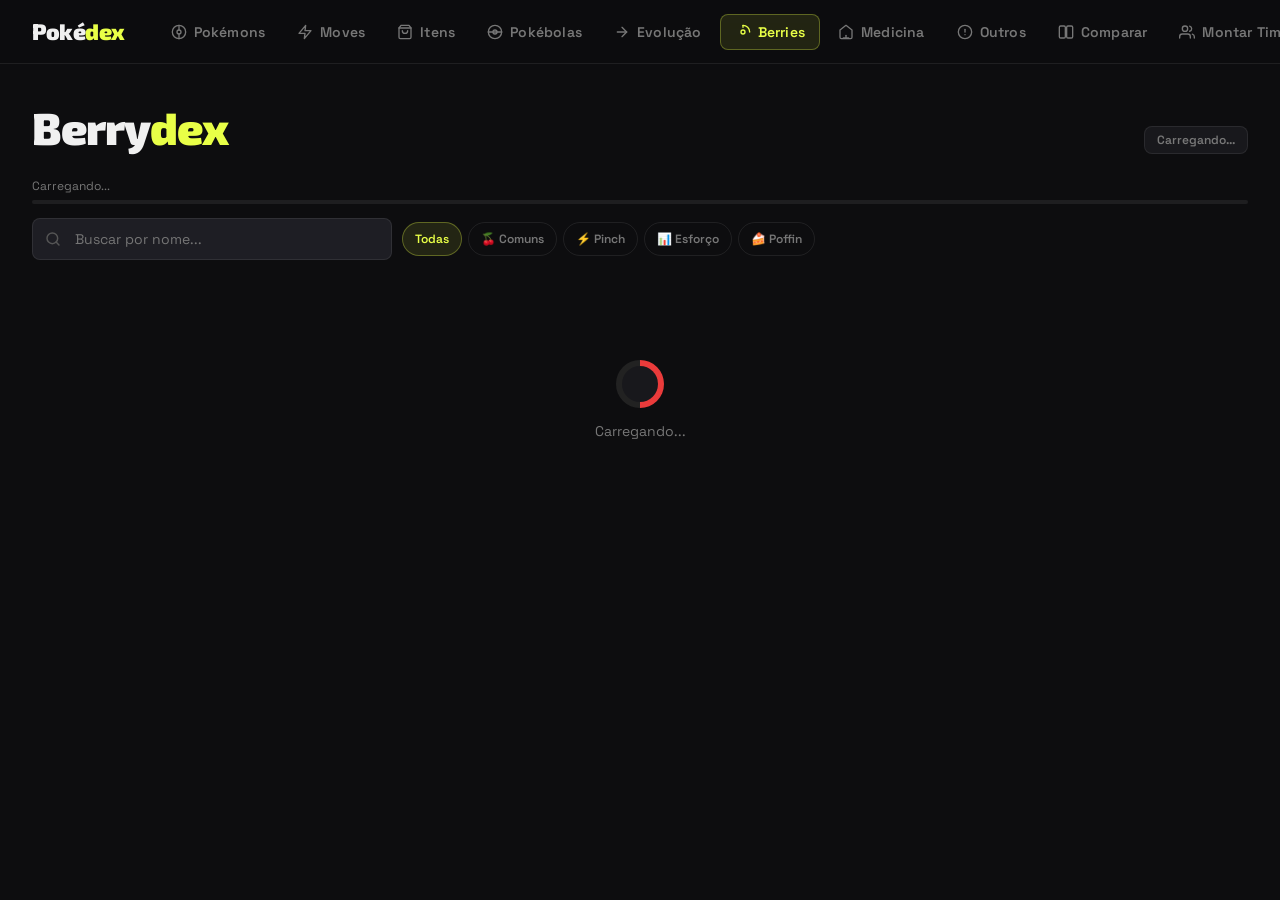
==== berries.html @ e633b5cc "update itens" ====
<!DOCTYPE html>
<html lang="pt-br">
<head>
  <meta charset="UTF-8">
  <meta name="viewport" content="width=device-width, initial-scale=1.0">
  <link href="css/header.css" rel="stylesheet">
  <link href="css/shared.css" rel="stylesheet">
  <link href="https://fonts.googleapis.com/css2?family=Space+Grotesk:wght@300;400;500;600;700&family=Exo+2:wght@400;700;900&display=swap" rel="stylesheet">
  <title>berries — Pokédex</title>
<style>

*{box-sizing:border-box;margin:0;padding:0}
body{background:var(--bg);font-family:'Space Grotesk',sans-serif;color:var(--text-primary);min-height:100vh}
.page-wrap{max-width:1400px;margin:0 auto;padding:36px 32px 80px}
.page-header{display:flex;align-items:flex-end;justify-content:space-between;flex-wrap:wrap;gap:16px;margin-bottom:24px}
.page-title{font-family:'Exo 2',sans-serif;font-size:clamp(1.8rem,4vw,2.8rem);font-weight:900;letter-spacing:-1px}
.page-title span{color:var(--accent)}
.stats-bar{display:flex;gap:10px;flex-wrap:wrap}
.stat-pill{padding:5px 12px;background:var(--bg-card);border:1px solid var(--border);border-radius:8px;font-size:12px;font-weight:600;color:var(--text-muted)}
.stat-pill strong{color:var(--text-primary);margin-left:4px}
#load-progress-wrap{display:none;flex-direction:column;gap:6px;margin-bottom:14px}
#load-progress-label{font-size:12px;color:var(--text-muted)}
.progress-track{height:4px;background:rgba(255,255,255,.07);border-radius:99px;overflow:hidden}
#load-progress-fill{height:100%;background:var(--accent);border-radius:99px;width:0%;transition:width .3s}
.controls{display:flex;flex-wrap:wrap;gap:10px;margin-bottom:20px;align-items:center}
.search-wrap{position:relative;flex:1;min-width:180px;max-width:360px}
.search-wrap svg{position:absolute;left:13px;top:50%;transform:translateY(-50%);width:16px;height:16px;stroke:#555;fill:none;pointer-events:none}
.search-input{width:100%;height:42px;padding:0 14px 0 42px;background:var(--bg-inner);border:1px solid var(--border);border-radius:8px;color:var(--text-primary);font-family:'Space Grotesk',sans-serif;font-size:14px;outline:none;transition:border-color .2s}
.search-input:focus{border-color:var(--accent-border)}
.filter-row{display:flex;flex-wrap:wrap;gap:6px}
.filter-btn{height:34px;padding:0 12px;border-radius:20px;background:transparent;border:1px solid var(--border);color:var(--text-muted);font-family:'Space Grotesk',sans-serif;font-size:12px;font-weight:600;cursor:pointer;transition:background .15s,color .15s,border-color .15s;white-space:nowrap}
.filter-btn:hover{background:rgba(255,255,255,.05);color:var(--text-primary)}
.filter-btn.active{background:var(--accent-faint);color:var(--accent);border-color:var(--accent-border)}
.items-grid{display:grid;grid-template-columns:repeat(auto-fill,minmax(175px,1fr));gap:12px}
.item-card{background:var(--bg-card);border:1px solid var(--border);border-radius:var(--radius);padding:18px 14px 14px;display:flex;flex-direction:column;align-items:center;gap:8px;cursor:pointer;transition:transform .15s,background .15s,border-color .15s;position:relative;overflow:hidden}
.item-card::before{content:'';position:absolute;top:-20px;right:-20px;width:60px;height:60px;border-radius:50%;background:var(--accent);opacity:.04;pointer-events:none}
.item-card:hover{transform:translateY(-3px);background:var(--bg-inner);border-color:var(--border-mid)}
.item-img-wrap{width:64px;height:64px;display:flex;align-items:center;justify-content:center;background:rgba(255,255,255,.04);border-radius:12px;border:1px solid var(--border)}
.item-img{width:48px;height:48px;image-rendering:pixelated;filter:drop-shadow(0 2px 8px rgba(0,0,0,.4))}
.item-name{font-size:13px;font-weight:600;text-transform:capitalize;color:var(--text-primary);text-align:center;line-height:1.3}
.item-cat-badge{font-size:10px;font-weight:700;text-transform:uppercase;letter-spacing:.5px;padding:2px 8px;border-radius:20px;background:rgba(255,255,255,.05);border:1px solid var(--border);color:var(--text-muted)}
.item-cost{font-size:11px;color:var(--text-dim)}
.item-effect-preview{font-size:11px;color:var(--text-dim);text-align:center;line-height:1.4;display:-webkit-box;-webkit-line-clamp:2;-webkit-box-orient:vertical;overflow:hidden}
.item-detail-btn{margin-top:auto;width:100%;height:30px;border-radius:6px;background:transparent;border:1px solid var(--border);color:var(--text-muted);font-family:'Space Grotesk',sans-serif;font-size:11px;font-weight:600;cursor:pointer;transition:background .15s,border-color .15s,color .15s}
.item-detail-btn:hover{background:var(--accent-faint);border-color:var(--accent-border);color:var(--accent)}
.page-loading{display:flex;flex-direction:column;align-items:center;justify-content:center;gap:14px;padding:80px;color:var(--text-muted);font-size:14px;grid-column:1/-1}
.no-results{grid-column:1/-1;text-align:center;padding:60px;color:var(--text-dim);font-size:14px}
.modal-backdrop-item{position:fixed;inset:0;background:rgba(0,0,0,.77);backdrop-filter:blur(4px);z-index:200;display:flex;align-items:center;justify-content:center;padding:20px}
.modal-box{background:var(--bg-card);border:1px solid rgba(255,255,255,.13);border-radius:20px;max-width:520px;width:100%;padding:26px;position:relative;max-height:85vh;overflow-y:auto}
.modal-close{position:absolute;top:13px;right:13px;width:30px;height:30px;border-radius:50%;background:var(--bg-inner);border:1px solid var(--border);color:#777;cursor:pointer;font-size:14px;display:flex;align-items:center;justify-content:center;transition:color .15s}
.modal-close:hover{color:var(--text-primary)}
.modal-hero{display:flex;align-items:center;gap:16px;margin-bottom:18px}
.modal-img-wrap{width:80px;height:80px;background:rgba(255,255,255,.05);border-radius:14px;border:1px solid var(--border);display:flex;align-items:center;justify-content:center;flex-shrink:0}
.modal-img{width:64px;height:64px;image-rendering:pixelated;filter:drop-shadow(0 3px 10px rgba(0,0,0,.4))}
.modal-title{font-family:'Exo 2',sans-serif;font-size:1.3rem;font-weight:900;text-transform:capitalize;margin-bottom:6px}
.modal-badges{display:flex;gap:6px;flex-wrap:wrap}
.modal-badge{font-size:10px;font-weight:700;text-transform:uppercase;padding:2px 9px;border-radius:20px;background:rgba(255,255,255,.06);border:1px solid var(--border);color:var(--text-muted)}
.modal-stats-grid{display:grid;grid-template-columns:repeat(3,1fr);gap:8px;margin:14px 0}
.msb{background:var(--bg-inner);border:1px solid var(--border);border-radius:8px;padding:10px;text-align:center}
.msb-l{font-size:10px;color:var(--text-muted);text-transform:uppercase;letter-spacing:1px;margin-bottom:4px}
.msb-v{font-size:15px;font-weight:800;color:var(--text-primary)}
.modal-desc{font-size:13px;color:var(--text-muted);line-height:1.7;padding:13px;background:var(--bg-inner);border-radius:8px;border:1px solid var(--border);margin-bottom:8px}
.modal-sec{font-size:11px;font-weight:700;letter-spacing:2px;text-transform:uppercase;color:var(--text-dim);margin:12px 0 8px}
.held-grid{display:flex;flex-wrap:wrap;gap:7px;max-height:150px;overflow-y:auto}
.held-chip{display:inline-flex;align-items:center;gap:5px;padding:3px 9px;background:var(--bg-inner);border:1px solid var(--border);border-radius:6px;font-size:11px;font-weight:500;color:var(--text-muted);text-decoration:none;transition:border-color .15s,color .15s}
.held-chip:hover{border-color:var(--accent-border);color:var(--accent)}
.held-chip img{width:26px;height:26px;image-rendering:pixelated}
.attr-tags{display:flex;flex-wrap:wrap;gap:5px;margin-top:3px}
.attr-tag{font-size:10px;padding:2px 7px;border-radius:20px;background:rgba(157,183,245,.1);color:#9db7f5;border:1px solid rgba(157,183,245,.2)}
@media(max-width:600px){.page-wrap{padding:20px 14px 60px}.items-grid{grid-template-columns:repeat(auto-fill,minmax(148px,1fr))}.modal-stats-grid{grid-template-columns:1fr 1fr}}

</style>
</head>
<body>

<header class="site-header">
  <a href="index.html" class="header-logo">Poké<span>dex</span></a>
  <button class="header-menu-btn" onclick="this.nextElementSibling.classList.toggle('open')" aria-label="Menu">
    <svg width="22" height="22" viewBox="0 0 24 24" fill="none" stroke="currentColor" stroke-width="2.2" stroke-linecap="round"><line x1="3" y1="6" x2="21" y2="6"/><line x1="3" y1="12" x2="21" y2="12"/><line x1="3" y1="18" x2="21" y2="18"/></svg>
  </button>
    <nav class="header-nav">
    <a href="index.html" class="nav-link"><svg viewBox="0 0 24 24"><circle cx="12" cy="12" r="10"/><circle cx="12" cy="12" r="3"/><line x1="12" y1="2" x2="12" y2="9"/><line x1="12" y1="15" x2="12" y2="22"/></svg>Pokémons</a>
    <a href="moves.html" class="nav-link"><svg viewBox="0 0 24 24"><path d="M13 2L3 14h9l-1 8 10-12h-9l1-8z"/></svg>Moves</a>
    <a href="items.html" class="nav-link"><svg viewBox="0 0 24 24"><path d="M6 2L3 6v14a2 2 0 0 0 2 2h14a2 2 0 0 0 2-2V6l-3-4z"/><line x1="3" y1="6" x2="21" y2="6"/><path d="M16 10a4 4 0 0 1-8 0"/></svg>Itens</a>
    <a href="pokeballs.html" class="nav-link"><svg viewBox="0 0 24 24"><circle cx="12" cy="12" r="10"/><path d="M2 12h20"/><circle cx="12" cy="12" r="3"/></svg>Pokébolas</a>
    <a href="evolution.html" class="nav-link"><svg viewBox="0 0 24 24"><path d="M5 12h14"/><path d="m12 5 7 7-7 7"/></svg>Evolução</a>
    <a href="berries.html" class="nav-link active"><svg viewBox="0 0 24 24"><path d="M12 2a10 10 0 0 1 10 10"/><circle cx="12" cy="12" r="3"/><path d="M12 2v3"/></svg>Berries</a>
    <a href="medicine.html" class="nav-link"><svg viewBox="0 0 24 24"><path d="M8 21h8"/><path d="M12 21v-4"/><path d="M3 9l9-7 9 7v11a2 2 0 0 1-2 2H5a2 2 0 0 1-2-2z"/></svg>Medicina</a>
    <a href="others.html" class="nav-link"><svg viewBox="0 0 24 24"><circle cx="12" cy="12" r="10"/><line x1="12" y1="8" x2="12" y2="12"/><line x1="12" y1="16" x2="12.01" y2="16"/></svg>Outros</a>
    <a href="compare.html" class="nav-link"><svg viewBox="0 0 24 24"><rect x="2" y="3" width="9" height="18" rx="2"/><rect x="13" y="3" width="9" height="18" rx="2"/></svg>Comparar</a>
    <a href="team.html" class="nav-link"><svg viewBox="0 0 24 24"><path d="M17 21v-2a4 4 0 0 0-4-4H5a4 4 0 0 0-4 4v2"/><circle cx="9" cy="7" r="4"/><path d="M23 21v-2a4 4 0 0 0-3-3.87"/><path d="M16 3.13a4 4 0 0 1 0 7.75"/></svg>Montar Time</a>
  </nav>
</header>

<div class="page-wrap">
  <div class="page-header">
    <h1 class="page-title">Berry<span>dex</span></h1>
    <div class="stats-bar" id="stats-bar"><div class="stat-pill">Carregando...</div></div>
  </div>

  <div id="load-progress-wrap">
    <div id="load-progress-label">Carregando...</div>
    <div class="progress-track"><div id="load-progress-fill"></div></div>
  </div>

  <div class="controls">
    <div class="search-wrap">
      <svg viewBox="0 0 24 24" stroke-width="2.2" stroke-linecap="round" stroke-linejoin="round"><circle cx="11" cy="11" r="8"/><line x1="21" y1="21" x2="16.65" y2="16.65"/></svg>
      <input type="text" class="search-input" id="item-search" placeholder="Buscar por nome..." oninput="applyFilters()" autocomplete="off"/>
    </div>
    <div class="filter-row" id="main-filters">
      <button class="filter-btn active" onclick="setFilter('all',this,'main')">Todas</button>
      <button class="filter-btn" onclick="setFilter('berries',this,'sub')">🍒 Comuns</button>
      <button class="filter-btn" onclick="setFilter('in-a-pinch',this,'sub')">⚡ Pinch</button>
      <button class="filter-btn" onclick="setFilter('effort-drop',this,'sub')">📊 Esforço</button>
      <button class="filter-btn" onclick="setFilter('baking-only',this,'sub')">🍰 Poffin</button>
      
    </div>
  </div>

  <div class="items-grid" id="items-grid">
    <div class="page-loading"><div class="pokeball-loader"></div><p>Carregando...</p></div>
  </div>
</div>

<div id="item-modal" style="display:none"></div>

<script src="js/shared.js"></script>
<script src="js/itemCategories.js"></script>
<script>

const CHUNK = 25
let allItems = [], itemUrls = [], loadedCount = 0, isLoading = false, itemCache = {}
let activeFilter = 'all', activeSub = 'all'

async function loadItems() {
  setProgress(true,0)
  const list = await apiFetch('https://pokeapi.co/api/v2/item?limit=2100')
  itemUrls = list.results
  await fetchNextChunk()
}

async function fetchNextChunk() {
  if (isLoading || loadedCount >= itemUrls.length) { setProgress(false,100); return }
  isLoading = true
  const slice = itemUrls.slice(loadedCount, loadedCount + CHUNK)
  const res = await Promise.allSettled(slice.map(i => apiFetch(i.url)))
  res.forEach(r => { if (r.status==='fulfilled' && r.value?.id) allItems.push(r.value) })
  loadedCount += slice.length
  const pct = Math.round(loadedCount/itemUrls.length*100)
  setProgress(true, pct, loadedCount, itemUrls.length)
  applyFilters()
  updateStatsBar()
  isLoading = false
  if (loadedCount < itemUrls.length) setTimeout(fetchNextChunk, 40)
  else setProgress(false,100)
}

function setProgress(v,pct,loaded,total) {
  const w=document.getElementById('load-progress-wrap'), f=document.getElementById('load-progress-fill'), l=document.getElementById('load-progress-label')
  w.style.display=v?'flex':'none'; f.style.width=pct+'%'
  if(loaded!==undefined) l.textContent=`Carregando... ${loaded}/${total} (${pct}%)`
}

function setFilter(val,btn,group) {
  if(group==='main'){activeFilter=val;document.querySelectorAll('#main-filters .filter-btn').forEach(b=>b.classList.remove('active'))}
  else{activeSub=val;document.querySelectorAll('#sub-filters .filter-btn').forEach(b=>b.classList.remove('active'))}
  btn.classList.add('active'); applyFilters()
}

async function openModal(id) {
  const modal = document.getElementById('item-modal')
  modal.style.cssText='display:flex;position:fixed;inset:0;background:rgba(0,0,0,.77);backdrop-filter:blur(4px);z-index:200;align-items:center;justify-content:center;padding:20px'
  modal.innerHTML=`<div class="modal-box"><div style="display:flex;align-items:center;justify-content:center;padding:48px"><div class="pokeball-loader"></div></div><button class="modal-close" onclick="closeModal()">✕</button></div>`
  let item = itemCache[id] || allItems.find(i=>i.id===id)
  if(!item){try{item=await apiFetch('https://pokeapi.co/api/v2/item/'+id)}catch(e){return}}
  itemCache[id]=item
  const sprite=item.sprites?.default
  const catName=item.category?.name||''
  const desc=item.flavor_text_entries?.find(e=>e.language.name==='en')?.flavor_text?.replace(/\n|\f/g,' ')||''
  const effect=item.effect_entries?.find(e=>e.language.name==='en')?.effect?.replace(/\$effect_chance/g,item.effect_chance||'')||''
  const attrs=(item.attributes||[]).map(a=>a.name)
  const heldBy=(item.held_by_pokemon||[]).slice(0,24)
  const imgH=sprite?`<img class="modal-img" src="${sprite}" alt="${item.name}" onerror="this.style.display='none'">`:`<div style="font-size:36px;opacity:.3">📦</div>`
  const attrH=attrs.length?`<div class="attr-tags">${attrs.map(a=>`<span class="attr-tag">${cap(slug(a))}</span>`).join('')}</div>`:''
  const heldH=heldBy.length?heldBy.map(h=>{const pid=h.pokemon.url.split('/').filter(Boolean).pop();return`<a class="held-chip" href="pokemon.html?id=${pid}"><img src="https://raw.githubusercontent.com/PokeAPI/sprites/master/sprites/pokemon/${pid}.png" alt="${h.pokemon.name}">${cap(h.pokemon.name)}</a>`}).join(''):''
  modal.querySelector('.modal-box').innerHTML=`
    <button class="modal-close" onclick="closeModal()">✕</button>
    <div class="modal-hero">
      <div class="modal-img-wrap">${imgH}</div>
      <div><div class="modal-title">${slug(item.name)}</div>
        <div class="modal-badges"><span class="modal-badge">${cap(slug(catName))}</span>${item.cost?`<span class="modal-badge">₽${item.cost.toLocaleString()}</span>`:''}</div>
        ${attrH}
      </div>
    </div>
    <div class="modal-stats-grid">
      <div class="msb"><div class="msb-l">Custo</div><div class="msb-v">${item.cost?'₽'+item.cost.toLocaleString():'—'}</div></div>
      <div class="msb"><div class="msb-l">Fling Pwr</div><div class="msb-v">${item.fling_power??'—'}</div></div>
      <div class="msb"><div class="msb-l">Fling Eff</div><div class="msb-v" style="font-size:11px">${item.fling_effect?.name?cap(slug(item.fling_effect.name)):'—'}</div></div>
    </div>
    ${desc?`<div class="modal-desc">${desc}</div>`:''}
    ${effect&&effect!==desc?`<div class="modal-desc" style="border-color:rgba(232,255,71,.2)">${effect}</div>`:''}
    ${heldH?`<div class="modal-sec">Carregado por</div><div class="held-grid">${heldH}</div>`:''}
  `
}
function closeModal(){document.getElementById('item-modal').style.display='none'}
document.addEventListener('keydown',e=>{if(e.key==='Escape')closeModal()})

function makeCard(item) {
  const sprite=item.sprites?.default
  const catName=item.category?.name||''
  const shortEff=item.effect_entries?.find(e=>e.language.name==='en')?.short_effect||''
  const imgH=sprite?`<img class="item-img" src="${sprite}" alt="${item.name}" onerror="this.style.display='none';this.nextElementSibling.style.display='flex'"><div class="item-img-placeholder" style="display:none;font-size:20px;opacity:.3">📦</div>`:`<div style="font-size:20px;opacity:.3">📦</div>`
  return `<div class="item-card" onclick="openModal(${item.id})">
    <div class="item-img-wrap">${imgH}</div>
    <div class="item-name">${slug(item.name)}</div>
    <div class="item-cat-badge">${cap(slug(catName))}</div>
    ${shortEff?`<div class="item-effect-preview">${shortEff}</div>`:''}
    ${item.cost?`<div class="item-cost">₽${item.cost.toLocaleString()}</div>`:''}
    <button class="item-detail-btn" onclick="event.stopPropagation();openModal(${item.id})">Ver detalhes →</button>
  </div>`
}


const PAGE_GROUP = 'berries'

/* Category sets for this page */
const BATTLE_CATS = new Set(['stat-boosts', 'flutes', 'scarves', 'effort-drop', 'effort-training', 'battle-items', 'held-items', 'revival', 'training', 'healing', 'species-specific', 'pp-recovery', 'plates', 'choice', 'type-enhancement', 'other-held-items', 'type-protection', 'in-a-pinch', 'vitamins'])
const MED_CATS    = new Set(['picky-healing', 'status-cures', 'medicine', 'miracle-shooter'])
const EVO_CATS    = new Set(['evolution'])
const BERRY_CATS  = new Set(['effort-drop', 'baking-only', 'berry-pockets', 'berries', 'in-a-pinch'])
const SKIP_CATS   = new Set(['standard-balls', 'apricorn-balls', 'mega-stones', 'special-balls', 'pokeballs', 'z-crystals'])

function matchesPage(catName) {
  if (SKIP_CATS.has(catName)) return false
  if (PAGE_GROUP === 'battle')    return BATTLE_CATS.has(catName)
  if (PAGE_GROUP === 'medicine')  return MED_CATS.has(catName)
  if (PAGE_GROUP === 'evolution') return EVO_CATS.has(catName)
  if (PAGE_GROUP === 'berries')   return BERRY_CATS.has(catName)
  if (PAGE_GROUP === 'others')    return !BATTLE_CATS.has(catName) && !MED_CATS.has(catName) && !EVO_CATS.has(catName) && !BERRY_CATS.has(catName) && !SKIP_CATS.has(catName)
  return false
}

function applyFilters() {
  const q = document.getElementById('item-search').value.toLowerCase().trim()
  let filtered = allItems.filter(i => matchesPage(i.category?.name))
  if (activeFilter !== 'all') filtered = filtered.filter(i => i.category?.name === activeFilter)
  if (q) filtered = filtered.filter(i => i.name.includes(q) || i.name.replace(/-/g,' ').includes(q))
  renderItems(filtered)
  updateStatsBar(filtered)
}

function updateStatsBar(items) {
  const set = items || allItems.filter(i => matchesPage(i.category?.name))
  document.getElementById('stats-bar').innerHTML =
    `<div class="stat-pill">Total <strong>${set.length}</strong></div>` +
    `<div class="stat-pill">Carregados <strong>${allItems.length}</strong></div>`
}

function renderItems(items) {
  const grid = document.getElementById('items-grid')
  if (!items.length && loadedCount === 0) { grid.innerHTML=`<div class="page-loading"><div class="pokeball-loader"></div><p>Carregando...</p></div>`; return }
  if (!items.length) { grid.innerHTML=`<div class="no-results">Nenhum item encontrado.</div>`; return }
  grid.innerHTML = items.map(makeCard).join('')
}

loadItems()
</script>
</body>
</html>
---- css/header.css ----
/* ═══════════════════════════════════════════
   SHARED HEADER — all pages
═══════════════════════════════════════════ */
:root {
  --header-h: 64px;
  --bg: #0d0d0f;
  --bg-card: #18181c;
  --bg-inner: #1e1e24;
  --accent: #e8ff47;
  --accent-faint: rgba(232,255,71,0.10);
  --accent-border: rgba(232,255,71,0.30);
  --text-primary: #f0f0f0;
  --text-muted: #777;
  --text-dim: #444;
  --border: rgba(255,255,255,0.08);
  --border-mid: rgba(255,255,255,0.13);
  --radius: 16px;
  --radius-sm: 8px;
  --radius-xs: 6px;
}

.site-header {
  position: sticky;
  top: 0;
  z-index: 100;
  height: var(--header-h);
  background: rgba(13,13,15,0.85);
  backdrop-filter: blur(16px);
  -webkit-backdrop-filter: blur(16px);
  border-bottom: 1px solid var(--border);
  display: flex;
  align-items: center;
  padding: 0 32px;
  gap: 32px;
}

.header-logo {
  font-family: 'Exo 2', sans-serif;
  font-weight: 900;
  font-size: 1.4rem;
  letter-spacing: -0.5px;
  color: var(--text-primary);
  text-decoration: none;
  white-space: nowrap;
  flex-shrink: 0;
}
.header-logo span { color: var(--accent); }

.header-nav {
  display: flex;
  align-items: center;
  gap: 4px;
  flex: 1;
}

.nav-link {
  display: flex;
  align-items: center;
  gap: 7px;
  padding: 0 14px;
  height: 36px;
  border-radius: 8px;
  text-decoration: none;
  color: var(--text-muted);
  font-family: 'Space Grotesk', sans-serif;
  font-size: 14px;
  font-weight: 600;
  letter-spacing: 0.2px;
  transition: color .15s, background .15s;
  white-space: nowrap;
}
.nav-link svg {
  width: 16px; height: 16px;
  stroke: currentColor; fill: none;
  stroke-width: 2; stroke-linecap: round; stroke-linejoin: round;
  flex-shrink: 0;
}
.nav-link:hover { color: var(--text-primary); background: rgba(255,255,255,0.05); }
.nav-link.active {
  color: var(--accent);
  background: var(--accent-faint);
  border: 1px solid var(--accent-border);
}

.header-spacer { flex: 1; }

/* Mobile hamburger */
.header-menu-btn {
  display: none;
  background: none; border: none;
  color: var(--text-muted); cursor: pointer;
  padding: 6px; border-radius: 6px;
  transition: color .15s;
}
.header-menu-btn:hover { color: var(--text-primary); }

.header-nav.open { display: flex; }

@media (max-width: 680px) {
  .site-header { padding: 0 16px; }
  .header-menu-btn { display: flex; align-items: center; }
  .header-nav {
    display: none;
    position: absolute;
    top: var(--header-h);
    left: 0; right: 0;
    flex-direction: column;
    align-items: stretch;
    background: rgba(18,18,22,0.98);
    border-bottom: 1px solid var(--border);
    padding: 12px 16px 20px;
    gap: 4px;
  }
  .nav-link { height: 44px; font-size: 15px; }
}
---- css/shared.css ----
/* ═══════════════════════════════════════════
   SHARED COMPONENTS — type badges, stat bars,
   defense grid, modal, pokeball loader
═══════════════════════════════════════════ */

/* ── Type badges ── */
.type {
  display: inline-block;
  padding: 4px 12px;
  border-radius: 20px;
  font-size: 11px;
  font-weight: 700;
  text-transform: uppercase;
  letter-spacing: 1px;
}
.type-fire     {background:rgba(253,125,36,.18);color:#fd7d24;border:1px solid rgba(253,125,36,.3)}
.type-water    {background:rgba(30,144,255,.18);color:#5aadff;border:1px solid rgba(30,144,255,.3)}
.type-grass    {background:rgba(155,204,80,.18);color:#9bcc50;border:1px solid rgba(155,204,80,.3)}
.type-bug      {background:rgba(122,158,74,.25);color:#8fb85a;border:1px solid rgba(122,158,74,.4)}
.type-flying   {background:rgba(170,170,170,.12);color:#bbb;border:1px solid rgba(170,170,170,.2)}
.type-poison   {background:rgba(185,127,201,.18);color:#c98fd9;border:1px solid rgba(185,127,201,.3)}
.type-electric {background:rgba(255,189,0,.18);color:#ffbd00;border:1px solid rgba(255,189,0,.3)}
.type-ground   {background:rgba(205,178,90,.18);color:#cdb25a;border:1px solid rgba(205,178,90,.3)}
.type-fairy    {background:rgba(226,122,157,.18);color:#e27a9d;border:1px solid rgba(226,122,157,.3)}
.type-psychic  {background:rgba(220,67,157,.18);color:#dc439d;border:1px solid rgba(220,67,157,.3)}
.type-fighting {background:rgba(234,59,59,.18);color:#ea3b3b;border:1px solid rgba(234,59,59,.3)}
.type-rock     {background:rgba(163,140,33,.18);color:#c4aa30;border:1px solid rgba(163,140,33,.3)}
.type-ghost    {background:rgba(123,98,163,.18);color:#9b82d3;border:1px solid rgba(123,98,163,.3)}
.type-ice      {background:rgba(81,196,231,.18);color:#51c4e7;border:1px solid rgba(81,196,231,.3)}
.type-dragon   {background:rgba(119,102,238,.18);color:#9988ff;border:1px solid rgba(119,102,238,.3)}
.type-dark     {background:rgba(100,90,80,.3);color:#aaa;border:1px solid rgba(100,90,80,.5)}
.type-steel    {background:rgba(158,160,165,.15);color:#bbb;border:1px solid rgba(158,160,165,.3)}
.type-normal   {background:rgba(170,170,170,.12);color:#aaa;border:1px solid rgba(170,170,170,.2)}

/* ── Stat bars ── */
.stat-row {
  display: grid;
  grid-template-columns: 110px 40px 1fr;
  align-items: center;
  gap: 12px;
}
.stat-name { font-size: 12px; color: var(--text-muted); font-weight: 500; }
.stat-value { font-size: 13px; font-weight: 700; color: var(--text-primary); text-align: right; }
.stat-bar-bg { height: 5px; background: rgba(255,255,255,0.07); border-radius: 99px; overflow: hidden; }
.stat-bar-fill { height: 100%; border-radius: 99px; transition: width .8s cubic-bezier(.4,0,.2,1); }

/* ── Pokeball loader ── */
.pokeball-loader {
  width: 48px; height: 48px; border-radius: 50%;
  background: conic-gradient(#ea3b3b 0% 50%,#222 50% 100%);
  position: relative; animation: spin 1s linear infinite;
}
.pokeball-loader::after {
  content: ''; position: absolute; inset: 6px;
  border-radius: 50%; background: var(--bg-card);
}
@keyframes spin { to { transform: rotate(360deg); } }

/* ── Defense grid ── */
.def-grid {
  display: grid;
  grid-template-columns: repeat(auto-fill, minmax(44px, 1fr));
  gap: 6px;
}
.def-cell { display: flex; flex-direction: column; align-items: center; gap: 3px; }
.def-type-badge {
  width: 40px; height: 22px; border-radius: 4px;
  display: flex; align-items: center; justify-content: center;
  font-size: 8px; font-weight: 800; letter-spacing: .5px;
  color: #fff; text-shadow: 0 1px 2px rgba(0,0,0,.5);
}
.def-mult {
  font-size: 11px; font-weight: 700; min-height: 16px;
  display: flex; align-items: center; justify-content: center;
}
.def-high    { color: #ff5959; }
.def-low     { color: #9bcc50; }
.def-neutral { color: transparent; }
.def-zero    { color: #888; }

/* ── Section title ── */
.section-title {
  font-family: 'Exo 2', sans-serif;
  font-size: 11px; font-weight: 700;
  letter-spacing: 3px; text-transform: uppercase;
  color: var(--text-muted); margin-bottom: 16px;
}

/* ── Modal ── */
.modal-backdrop {
  position: fixed; inset: 0;
  background: rgba(0,0,0,0.75);
  backdrop-filter: blur(4px);
  z-index: 200;
  display: flex; align-items: center; justify-content: center;
  padding: 20px;
  animation: fadeIn .15s ease;
}
@keyframes fadeIn { from { opacity: 0; } to { opacity: 1; } }
.modal {
  background: var(--bg-card);
  border: 1px solid var(--border-mid);
  border-radius: 20px;
  max-width: 560px;
  width: 100%;
  max-height: 80vh;
  overflow-y: auto;
  padding: 32px;
  position: relative;
  animation: slideUp .2s ease;
}
@keyframes slideUp { from { transform: translateY(20px); opacity: 0; } to { transform: translateY(0); opacity: 1; } }
.modal-close {
  position: absolute; top: 16px; right: 16px;
  width: 32px; height: 32px; border-radius: 50%;
  background: var(--bg-inner); border: 1px solid var(--border);
  color: var(--text-muted); cursor: pointer;
  display: flex; align-items: center; justify-content: center;
  font-size: 16px; transition: background .15s, color .15s;
}
.modal-close:hover { background: var(--border); color: var(--text-primary); }

/* ── Btn accent ── */
.btn-accent {
  height: 38px; padding: 0 18px; border-radius: 8px;
  background: var(--accent-faint); border: 1px solid var(--accent-border);
  color: var(--accent); font-family: 'Space Grotesk', sans-serif;
  font-size: 13px; font-weight: 700; cursor: pointer;
  transition: background .15s, border-color .15s;
}
.btn-accent:hover { background: rgba(232,255,71,.18); border-color: rgba(232,255,71,.5); }
.btn-ghost {
  height: 38px; padding: 0 18px; border-radius: 8px;
  background: transparent; border: 1px solid var(--border);
  color: var(--text-muted); font-family: 'Space Grotesk', sans-serif;
  font-size: 13px; font-weight: 600; cursor: pointer;
  transition: background .15s, color .15s;
}
.btn-ghost:hover { background: rgba(255,255,255,.05); color: var(--text-primary); }
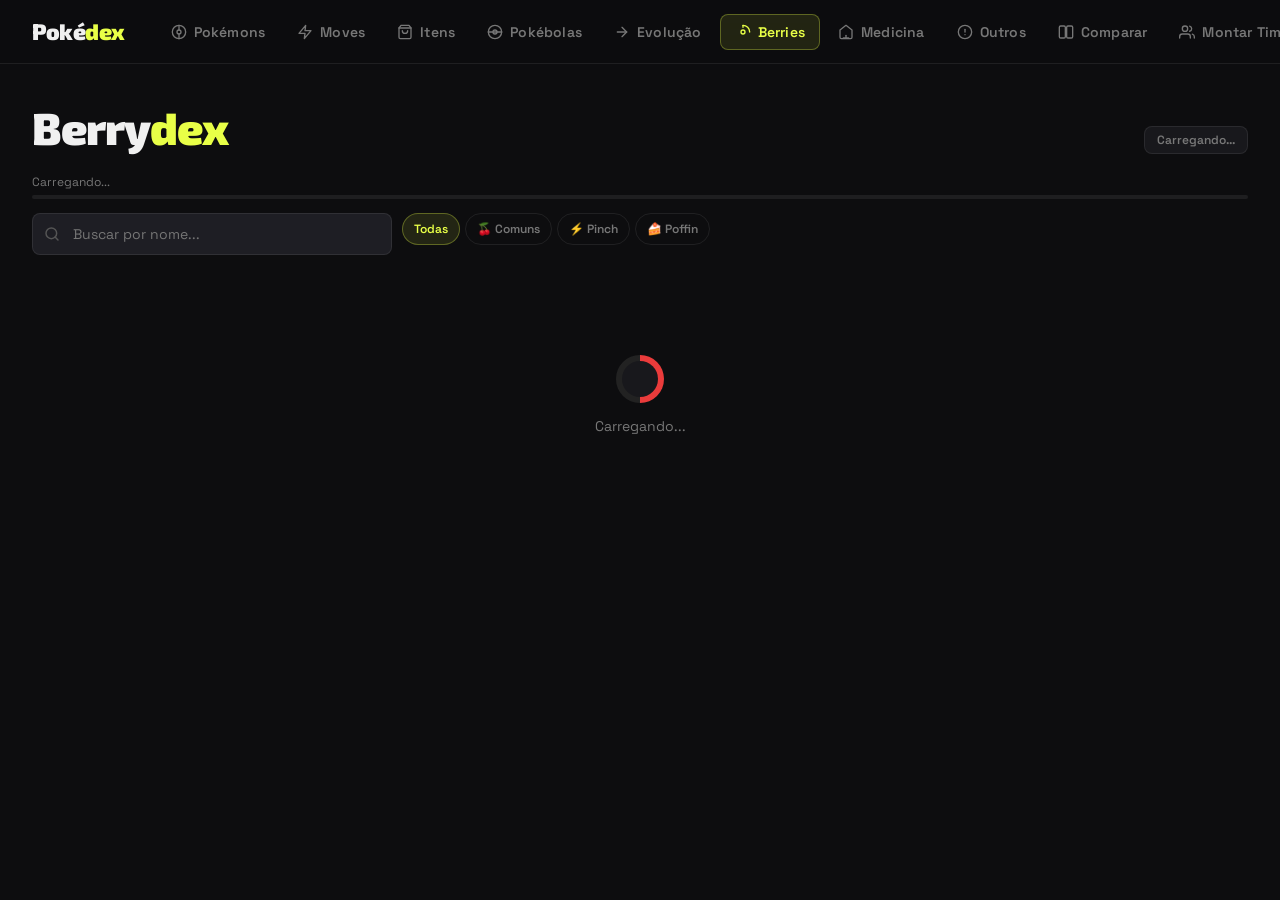
==== commit 98034979: "update itens, barrys" ====
--- a/berries.html
+++ b/berries.html
@@ -8,67 +8,67 @@
   <link href="https://fonts.googleapis.com/css2?family=Space+Grotesk:wght@300;400;500;600;700&family=Exo+2:wght@400;700;900&display=swap" rel="stylesheet">
   <title>berries — Pokédex</title>
 <style>
-
 *{box-sizing:border-box;margin:0;padding:0}
 body{background:var(--bg);font-family:'Space Grotesk',sans-serif;color:var(--text-primary);min-height:100vh}
 .page-wrap{max-width:1400px;margin:0 auto;padding:36px 32px 80px}
-.page-header{display:flex;align-items:flex-end;justify-content:space-between;flex-wrap:wrap;gap:16px;margin-bottom:24px}
+.page-header{display:flex;align-items:flex-end;justify-content:space-between;flex-wrap:wrap;gap:16px;margin-bottom:20px}
 .page-title{font-family:'Exo 2',sans-serif;font-size:clamp(1.8rem,4vw,2.8rem);font-weight:900;letter-spacing:-1px}
 .page-title span{color:var(--accent)}
-.stats-bar{display:flex;gap:10px;flex-wrap:wrap}
+.stats-bar{display:flex;gap:8px;flex-wrap:wrap}
 .stat-pill{padding:5px 12px;background:var(--bg-card);border:1px solid var(--border);border-radius:8px;font-size:12px;font-weight:600;color:var(--text-muted)}
 .stat-pill strong{color:var(--text-primary);margin-left:4px}
-#load-progress-wrap{display:none;flex-direction:column;gap:6px;margin-bottom:14px}
+#load-progress-wrap{display:none;flex-direction:column;gap:5px;margin-bottom:14px}
 #load-progress-label{font-size:12px;color:var(--text-muted)}
 .progress-track{height:4px;background:rgba(255,255,255,.07);border-radius:99px;overflow:hidden}
 #load-progress-fill{height:100%;background:var(--accent);border-radius:99px;width:0%;transition:width .3s}
-.controls{display:flex;flex-wrap:wrap;gap:10px;margin-bottom:20px;align-items:center}
+.controls{display:flex;flex-wrap:wrap;gap:10px;margin-bottom:20px;align-items:flex-start}
 .search-wrap{position:relative;flex:1;min-width:180px;max-width:360px}
-.search-wrap svg{position:absolute;left:13px;top:50%;transform:translateY(-50%);width:16px;height:16px;stroke:#555;fill:none;pointer-events:none}
-.search-input{width:100%;height:42px;padding:0 14px 0 42px;background:var(--bg-inner);border:1px solid var(--border);border-radius:8px;color:var(--text-primary);font-family:'Space Grotesk',sans-serif;font-size:14px;outline:none;transition:border-color .2s}
+.search-wrap svg{position:absolute;left:12px;top:50%;transform:translateY(-50%);width:16px;height:16px;stroke:#555;fill:none;pointer-events:none}
+.search-input{width:100%;height:42px;padding:0 14px 0 40px;background:var(--bg-inner);border:1px solid var(--border);border-radius:8px;color:var(--text-primary);font-family:'Space Grotesk',sans-serif;font-size:14px;outline:none;transition:border-color .2s}
 .search-input:focus{border-color:var(--accent-border)}
-.filter-row{display:flex;flex-wrap:wrap;gap:6px}
-.filter-btn{height:34px;padding:0 12px;border-radius:20px;background:transparent;border:1px solid var(--border);color:var(--text-muted);font-family:'Space Grotesk',sans-serif;font-size:12px;font-weight:600;cursor:pointer;transition:background .15s,color .15s,border-color .15s;white-space:nowrap}
+.filter-col{display:flex;flex-direction:column;gap:6px}
+.filter-row{display:flex;flex-wrap:wrap;gap:5px}
+.filter-label{font-size:10px;font-weight:700;letter-spacing:1.5px;text-transform:uppercase;color:var(--text-dim)}
+.filter-btn{height:32px;padding:0 11px;border-radius:20px;background:transparent;border:1px solid var(--border);color:var(--text-muted);font-family:'Space Grotesk',sans-serif;font-size:12px;font-weight:600;cursor:pointer;transition:background .15s,color .15s,border-color .15s;white-space:nowrap}
 .filter-btn:hover{background:rgba(255,255,255,.05);color:var(--text-primary)}
 .filter-btn.active{background:var(--accent-faint);color:var(--accent);border-color:var(--accent-border)}
 .items-grid{display:grid;grid-template-columns:repeat(auto-fill,minmax(175px,1fr));gap:12px}
-.item-card{background:var(--bg-card);border:1px solid var(--border);border-radius:var(--radius);padding:18px 14px 14px;display:flex;flex-direction:column;align-items:center;gap:8px;cursor:pointer;transition:transform .15s,background .15s,border-color .15s;position:relative;overflow:hidden}
-.item-card::before{content:'';position:absolute;top:-20px;right:-20px;width:60px;height:60px;border-radius:50%;background:var(--accent);opacity:.04;pointer-events:none}
+.item-card{background:var(--bg-card);border:1px solid var(--border);border-radius:var(--radius);padding:18px 12px 12px;display:flex;flex-direction:column;align-items:center;gap:7px;cursor:pointer;transition:transform .15s,background .15s,border-color .15s;position:relative;overflow:hidden}
+.item-card::before{content:'';position:absolute;top:-18px;right:-18px;width:56px;height:56px;border-radius:50%;background:var(--accent);opacity:.04;pointer-events:none}
 .item-card:hover{transform:translateY(-3px);background:var(--bg-inner);border-color:var(--border-mid)}
 .item-img-wrap{width:64px;height:64px;display:flex;align-items:center;justify-content:center;background:rgba(255,255,255,.04);border-radius:12px;border:1px solid var(--border)}
-.item-img{width:48px;height:48px;image-rendering:pixelated;filter:drop-shadow(0 2px 8px rgba(0,0,0,.4))}
+.item-img{width:48px;height:48px;image-rendering:pixelated;filter:drop-shadow(0 2px 6px rgba(0,0,0,.4))}
 .item-name{font-size:13px;font-weight:600;text-transform:capitalize;color:var(--text-primary);text-align:center;line-height:1.3}
-.item-cat-badge{font-size:10px;font-weight:700;text-transform:uppercase;letter-spacing:.5px;padding:2px 8px;border-radius:20px;background:rgba(255,255,255,.05);border:1px solid var(--border);color:var(--text-muted)}
+.item-cat-badge{font-size:10px;font-weight:700;text-transform:uppercase;letter-spacing:.4px;padding:2px 8px;border-radius:20px;background:rgba(255,255,255,.05);border:1px solid var(--border);color:var(--text-muted)}
 .item-cost{font-size:11px;color:var(--text-dim)}
 .item-effect-preview{font-size:11px;color:var(--text-dim);text-align:center;line-height:1.4;display:-webkit-box;-webkit-line-clamp:2;-webkit-box-orient:vertical;overflow:hidden}
 .item-detail-btn{margin-top:auto;width:100%;height:30px;border-radius:6px;background:transparent;border:1px solid var(--border);color:var(--text-muted);font-family:'Space Grotesk',sans-serif;font-size:11px;font-weight:600;cursor:pointer;transition:background .15s,border-color .15s,color .15s}
 .item-detail-btn:hover{background:var(--accent-faint);border-color:var(--accent-border);color:var(--accent)}
 .page-loading{display:flex;flex-direction:column;align-items:center;justify-content:center;gap:14px;padding:80px;color:var(--text-muted);font-size:14px;grid-column:1/-1}
 .no-results{grid-column:1/-1;text-align:center;padding:60px;color:var(--text-dim);font-size:14px}
-.modal-backdrop-item{position:fixed;inset:0;background:rgba(0,0,0,.77);backdrop-filter:blur(4px);z-index:200;display:flex;align-items:center;justify-content:center;padding:20px}
+.modal-back{position:fixed;inset:0;background:rgba(0,0,0,.77);backdrop-filter:blur(4px);z-index:200;display:flex;align-items:center;justify-content:center;padding:20px}
 .modal-box{background:var(--bg-card);border:1px solid rgba(255,255,255,.13);border-radius:20px;max-width:520px;width:100%;padding:26px;position:relative;max-height:85vh;overflow-y:auto}
-.modal-close{position:absolute;top:13px;right:13px;width:30px;height:30px;border-radius:50%;background:var(--bg-inner);border:1px solid var(--border);color:#777;cursor:pointer;font-size:14px;display:flex;align-items:center;justify-content:center;transition:color .15s}
-.modal-close:hover{color:var(--text-primary)}
-.modal-hero{display:flex;align-items:center;gap:16px;margin-bottom:18px}
-.modal-img-wrap{width:80px;height:80px;background:rgba(255,255,255,.05);border-radius:14px;border:1px solid var(--border);display:flex;align-items:center;justify-content:center;flex-shrink:0}
-.modal-img{width:64px;height:64px;image-rendering:pixelated;filter:drop-shadow(0 3px 10px rgba(0,0,0,.4))}
-.modal-title{font-family:'Exo 2',sans-serif;font-size:1.3rem;font-weight:900;text-transform:capitalize;margin-bottom:6px}
-.modal-badges{display:flex;gap:6px;flex-wrap:wrap}
-.modal-badge{font-size:10px;font-weight:700;text-transform:uppercase;padding:2px 9px;border-radius:20px;background:rgba(255,255,255,.06);border:1px solid var(--border);color:var(--text-muted)}
-.modal-stats-grid{display:grid;grid-template-columns:repeat(3,1fr);gap:8px;margin:14px 0}
+.mcl{position:absolute;top:13px;right:13px;width:30px;height:30px;border-radius:50%;background:var(--bg-inner);border:1px solid var(--border);color:#777;cursor:pointer;font-size:14px;display:flex;align-items:center;justify-content:center;transition:color .15s}
+.mcl:hover{color:var(--text-primary)}
+.mhero{display:flex;align-items:center;gap:16px;margin-bottom:16px}
+.mimg-wrap{width:80px;height:80px;background:rgba(255,255,255,.05);border-radius:14px;border:1px solid var(--border);display:flex;align-items:center;justify-content:center;flex-shrink:0}
+.mimg{width:64px;height:64px;image-rendering:pixelated;filter:drop-shadow(0 3px 10px rgba(0,0,0,.4))}
+.mtitle{font-family:'Exo 2',sans-serif;font-size:1.25rem;font-weight:900;text-transform:capitalize;margin-bottom:6px}
+.mbadges{display:flex;gap:6px;flex-wrap:wrap}
+.mbadge{font-size:10px;font-weight:700;text-transform:uppercase;padding:2px 9px;border-radius:20px;background:rgba(255,255,255,.06);border:1px solid var(--border);color:var(--text-muted)}
+.mstats{display:grid;grid-template-columns:repeat(3,1fr);gap:8px;margin:14px 0}
 .msb{background:var(--bg-inner);border:1px solid var(--border);border-radius:8px;padding:10px;text-align:center}
 .msb-l{font-size:10px;color:var(--text-muted);text-transform:uppercase;letter-spacing:1px;margin-bottom:4px}
 .msb-v{font-size:15px;font-weight:800;color:var(--text-primary)}
-.modal-desc{font-size:13px;color:var(--text-muted);line-height:1.7;padding:13px;background:var(--bg-inner);border-radius:8px;border:1px solid var(--border);margin-bottom:8px}
-.modal-sec{font-size:11px;font-weight:700;letter-spacing:2px;text-transform:uppercase;color:var(--text-dim);margin:12px 0 8px}
+.mdesc{font-size:13px;color:var(--text-muted);line-height:1.7;padding:13px;background:var(--bg-inner);border-radius:8px;border:1px solid var(--border);margin-bottom:8px}
+.msec{font-size:11px;font-weight:700;letter-spacing:2px;text-transform:uppercase;color:var(--text-dim);margin:12px 0 8px}
 .held-grid{display:flex;flex-wrap:wrap;gap:7px;max-height:150px;overflow-y:auto}
-.held-chip{display:inline-flex;align-items:center;gap:5px;padding:3px 9px;background:var(--bg-inner);border:1px solid var(--border);border-radius:6px;font-size:11px;font-weight:500;color:var(--text-muted);text-decoration:none;transition:border-color .15s,color .15s}
+.held-chip{display:inline-flex;align-items:center;gap:5px;padding:3px 9px;background:var(--bg-inner);border:1px solid var(--border);border-radius:6px;font-size:11px;color:var(--text-muted);text-decoration:none;transition:border-color .15s,color .15s}
 .held-chip:hover{border-color:var(--accent-border);color:var(--accent)}
 .held-chip img{width:26px;height:26px;image-rendering:pixelated}
-.attr-tags{display:flex;flex-wrap:wrap;gap:5px;margin-top:3px}
+.attr-tags{display:flex;flex-wrap:wrap;gap:4px;margin-top:4px}
 .attr-tag{font-size:10px;padding:2px 7px;border-radius:20px;background:rgba(157,183,245,.1);color:#9db7f5;border:1px solid rgba(157,183,245,.2)}
-@media(max-width:600px){.page-wrap{padding:20px 14px 60px}.items-grid{grid-template-columns:repeat(auto-fill,minmax(148px,1fr))}.modal-stats-grid{grid-template-columns:1fr 1fr}}
-
+@media(max-width:600px){.page-wrap{padding:20px 14px 60px}.items-grid{grid-template-columns:repeat(auto-fill,minmax(148px,1fr))}.mstats{grid-template-columns:1fr 1fr}}
 </style>
 </head>
 <body>
@@ -78,7 +78,7 @@
   <button class="header-menu-btn" onclick="this.nextElementSibling.classList.toggle('open')" aria-label="Menu">
     <svg width="22" height="22" viewBox="0 0 24 24" fill="none" stroke="currentColor" stroke-width="2.2" stroke-linecap="round"><line x1="3" y1="6" x2="21" y2="6"/><line x1="3" y1="12" x2="21" y2="12"/><line x1="3" y1="18" x2="21" y2="18"/></svg>
   </button>
-    <nav class="header-nav">
+  <nav class="header-nav">
     <a href="index.html" class="nav-link"><svg viewBox="0 0 24 24"><circle cx="12" cy="12" r="10"/><circle cx="12" cy="12" r="3"/><line x1="12" y1="2" x2="12" y2="9"/><line x1="12" y1="15" x2="12" y2="22"/></svg>Pokémons</a>
     <a href="moves.html" class="nav-link"><svg viewBox="0 0 24 24"><path d="M13 2L3 14h9l-1 8 10-12h-9l1-8z"/></svg>Moves</a>
     <a href="items.html" class="nav-link"><svg viewBox="0 0 24 24"><path d="M6 2L3 6v14a2 2 0 0 0 2 2h14a2 2 0 0 0 2-2V6l-3-4z"/><line x1="3" y1="6" x2="21" y2="6"/><path d="M16 10a4 4 0 0 1-8 0"/></svg>Itens</a>
@@ -108,13 +108,14 @@
       <svg viewBox="0 0 24 24" stroke-width="2.2" stroke-linecap="round" stroke-linejoin="round"><circle cx="11" cy="11" r="8"/><line x1="21" y1="21" x2="16.65" y2="16.65"/></svg>
       <input type="text" class="search-input" id="item-search" placeholder="Buscar por nome..." oninput="applyFilters()" autocomplete="off"/>
     </div>
-    <div class="filter-row" id="main-filters">
-      <button class="filter-btn active" onclick="setFilter('all',this,'main')">Todas</button>
-      <button class="filter-btn" onclick="setFilter('berries',this,'sub')">🍒 Comuns</button>
-      <button class="filter-btn" onclick="setFilter('in-a-pinch',this,'sub')">⚡ Pinch</button>
-      <button class="filter-btn" onclick="setFilter('effort-drop',this,'sub')">📊 Esforço</button>
-      <button class="filter-btn" onclick="setFilter('baking-only',this,'sub')">🍰 Poffin</button>
+    <div class="filter-col">
+      <div class="filter-row">
+        <button class="filter-btn active" onclick="setCat('all',this)">Todas</button>
+      <button class="filter-btn" onclick="setCat('berries',this)">🍒 Comuns</button>
+      <button class="filter-btn" onclick="setCat('in-a-pinch',this)">⚡ Pinch</button>
+      <button class="filter-btn" onclick="setCat('baking-only',this)">🍰 Poffin</button>
       
+      </div>
     </div>
   </div>
 
@@ -126,142 +127,158 @@
 <div id="item-modal" style="display:none"></div>
 
 <script src="js/shared.js"></script>
-<script src="js/itemCategories.js"></script>
 <script>
 
 const CHUNK = 25
 let allItems = [], itemUrls = [], loadedCount = 0, isLoading = false, itemCache = {}
-let activeFilter = 'all', activeSub = 'all'
+let activeCat = 'all'
 
 async function loadItems() {
-  setProgress(true,0)
+  setProgress(true, 0)
   const list = await apiFetch('https://pokeapi.co/api/v2/item?limit=2100')
   itemUrls = list.results
   await fetchNextChunk()
 }
 
 async function fetchNextChunk() {
-  if (isLoading || loadedCount >= itemUrls.length) { setProgress(false,100); return }
+  if (isLoading || loadedCount >= itemUrls.length) { setProgress(false, 100); return }
   isLoading = true
   const slice = itemUrls.slice(loadedCount, loadedCount + CHUNK)
   const res = await Promise.allSettled(slice.map(i => apiFetch(i.url)))
-  res.forEach(r => { if (r.status==='fulfilled' && r.value?.id) allItems.push(r.value) })
+  res.forEach(r => { if (r.status === 'fulfilled' && r.value?.id) allItems.push(r.value) })
   loadedCount += slice.length
-  const pct = Math.round(loadedCount/itemUrls.length*100)
+  const pct = Math.round(loadedCount / itemUrls.length * 100)
   setProgress(true, pct, loadedCount, itemUrls.length)
   applyFilters()
   updateStatsBar()
   isLoading = false
   if (loadedCount < itemUrls.length) setTimeout(fetchNextChunk, 40)
-  else setProgress(false,100)
-}
-
-function setProgress(v,pct,loaded,total) {
-  const w=document.getElementById('load-progress-wrap'), f=document.getElementById('load-progress-fill'), l=document.getElementById('load-progress-label')
-  w.style.display=v?'flex':'none'; f.style.width=pct+'%'
-  if(loaded!==undefined) l.textContent=`Carregando... ${loaded}/${total} (${pct}%)`
-}
-
-function setFilter(val,btn,group) {
-  if(group==='main'){activeFilter=val;document.querySelectorAll('#main-filters .filter-btn').forEach(b=>b.classList.remove('active'))}
-  else{activeSub=val;document.querySelectorAll('#sub-filters .filter-btn').forEach(b=>b.classList.remove('active'))}
-  btn.classList.add('active'); applyFilters()
+  else setProgress(false, 100)
+}
+
+function setProgress(v, pct, loaded, total) {
+  const w = document.getElementById('load-progress-wrap')
+  const f = document.getElementById('load-progress-fill')
+  const l = document.getElementById('load-progress-label')
+  w.style.display = v ? 'flex' : 'none'
+  f.style.width = pct + '%'
+  if (loaded !== undefined) l.textContent = `Carregando... ${loaded}/${total} (${pct}%) — ${pageItems().length} itens nesta aba`
+}
+
+function setCat(val, btn) {
+  activeCat = val
+  document.querySelectorAll('.filter-btn').forEach(b => b.classList.remove('active'))
+  btn.classList.add('active')
+  applyFilters()
+}
+
+function applyFilters() {
+  const q = document.getElementById('item-search').value.toLowerCase().trim()
+  let filtered = pageItems()
+  if (activeCat !== 'all') filtered = filtered.filter(i => i.category?.name === activeCat)
+  if (q) filtered = filtered.filter(i => i.name.replace(/-/g, ' ').includes(q))
+  renderItems(filtered)
+  updateStatsBar(filtered)
+}
+
+function updateStatsBar(items) {
+  const all = pageItems()
+  const shown = items || all
+  document.getElementById('stats-bar').innerHTML =
+    `<div class="stat-pill">Mostrando <strong>${shown.length}</strong></div>` +
+    `<div class="stat-pill">Total nesta aba <strong>${all.length}</strong></div>` +
+    `<div class="stat-pill">Carregados <strong>${allItems.length}</strong></div>`
 }
 
 async function openModal(id) {
   const modal = document.getElementById('item-modal')
-  modal.style.cssText='display:flex;position:fixed;inset:0;background:rgba(0,0,0,.77);backdrop-filter:blur(4px);z-index:200;align-items:center;justify-content:center;padding:20px'
-  modal.innerHTML=`<div class="modal-box"><div style="display:flex;align-items:center;justify-content:center;padding:48px"><div class="pokeball-loader"></div></div><button class="modal-close" onclick="closeModal()">✕</button></div>`
-  let item = itemCache[id] || allItems.find(i=>i.id===id)
-  if(!item){try{item=await apiFetch('https://pokeapi.co/api/v2/item/'+id)}catch(e){return}}
-  itemCache[id]=item
-  const sprite=item.sprites?.default
-  const catName=item.category?.name||''
-  const desc=item.flavor_text_entries?.find(e=>e.language.name==='en')?.flavor_text?.replace(/\n|\f/g,' ')||''
-  const effect=item.effect_entries?.find(e=>e.language.name==='en')?.effect?.replace(/\$effect_chance/g,item.effect_chance||'')||''
-  const attrs=(item.attributes||[]).map(a=>a.name)
-  const heldBy=(item.held_by_pokemon||[]).slice(0,24)
-  const imgH=sprite?`<img class="modal-img" src="${sprite}" alt="${item.name}" onerror="this.style.display='none'">`:`<div style="font-size:36px;opacity:.3">📦</div>`
-  const attrH=attrs.length?`<div class="attr-tags">${attrs.map(a=>`<span class="attr-tag">${cap(slug(a))}</span>`).join('')}</div>`:''
-  const heldH=heldBy.length?heldBy.map(h=>{const pid=h.pokemon.url.split('/').filter(Boolean).pop();return`<a class="held-chip" href="pokemon.html?id=${pid}"><img src="https://raw.githubusercontent.com/PokeAPI/sprites/master/sprites/pokemon/${pid}.png" alt="${h.pokemon.name}">${cap(h.pokemon.name)}</a>`}).join(''):''
-  modal.querySelector('.modal-box').innerHTML=`
-    <button class="modal-close" onclick="closeModal()">✕</button>
-    <div class="modal-hero">
-      <div class="modal-img-wrap">${imgH}</div>
-      <div><div class="modal-title">${slug(item.name)}</div>
-        <div class="modal-badges"><span class="modal-badge">${cap(slug(catName))}</span>${item.cost?`<span class="modal-badge">₽${item.cost.toLocaleString()}</span>`:''}</div>
+  modal.style.cssText = 'display:flex;position:fixed;inset:0;background:rgba(0,0,0,.77);backdrop-filter:blur(4px);z-index:200;align-items:center;justify-content:center;padding:20px'
+  modal.innerHTML = `<div class="modal-box"><div style="display:flex;align-items:center;justify-content:center;padding:48px"><div class="pokeball-loader"></div></div><button class="mcl" onclick="closeModal()">✕</button></div>`
+
+  let item = itemCache[id] || allItems.find(i => i.id === id)
+  if (!item) { try { item = await apiFetch('https://pokeapi.co/api/v2/item/' + id) } catch(e) { return } }
+  itemCache[id] = item
+
+  const sprite = item.sprites?.default
+  const catName = item.category?.name || ''
+  const desc = item.flavor_text_entries?.find(e => e.language.name === 'en')?.flavor_text?.replace(/\n|\f/g, ' ') || ''
+  const effect = item.effect_entries?.find(e => e.language.name === 'en')?.effect?.replace(/\$effect_chance/g, item.effect_chance || '') || ''
+  const attrs = (item.attributes || []).map(a => a.name)
+  const heldBy = (item.held_by_pokemon || []).slice(0, 24)
+
+  const imgH = sprite
+    ? `<img class="mimg" src="${sprite}" alt="${item.name}" onerror="this.style.display='none'">`
+    : `<div style="font-size:36px;opacity:.3">📦</div>`
+
+  const attrH = attrs.length
+    ? `<div class="attr-tags">${attrs.map(a => `<span class="attr-tag">${cap(slug(a))}</span>`).join('')}</div>` : ''
+
+  const heldH = heldBy.length ? heldBy.map(h => {
+    const pid = h.pokemon.url.split('/').filter(Boolean).pop()
+    return `<a class="held-chip" href="pokemon.html?id=${pid}"><img src="https://raw.githubusercontent.com/PokeAPI/sprites/master/sprites/pokemon/${pid}.png" alt="${h.pokemon.name}">${cap(h.pokemon.name)}</a>`
+  }).join('') : ''
+
+  modal.querySelector('.modal-box').innerHTML = `
+    <button class="mcl" onclick="closeModal()">✕</button>
+    <div class="mhero">
+      <div class="mimg-wrap">${imgH}</div>
+      <div>
+        <div class="mtitle">${slug(item.name)}</div>
+        <div class="mbadges">
+          <span class="mbadge">${cap(slug(catName))}</span>
+          ${item.cost ? `<span class="mbadge">₽${item.cost.toLocaleString()}</span>` : ''}
+        </div>
         ${attrH}
       </div>
     </div>
-    <div class="modal-stats-grid">
-      <div class="msb"><div class="msb-l">Custo</div><div class="msb-v">${item.cost?'₽'+item.cost.toLocaleString():'—'}</div></div>
-      <div class="msb"><div class="msb-l">Fling Pwr</div><div class="msb-v">${item.fling_power??'—'}</div></div>
-      <div class="msb"><div class="msb-l">Fling Eff</div><div class="msb-v" style="font-size:11px">${item.fling_effect?.name?cap(slug(item.fling_effect.name)):'—'}</div></div>
-    </div>
-    ${desc?`<div class="modal-desc">${desc}</div>`:''}
-    ${effect&&effect!==desc?`<div class="modal-desc" style="border-color:rgba(232,255,71,.2)">${effect}</div>`:''}
-    ${heldH?`<div class="modal-sec">Carregado por</div><div class="held-grid">${heldH}</div>`:''}
+    <div class="mstats">
+      <div class="msb"><div class="msb-l">Custo</div><div class="msb-v">${item.cost ? '₽' + item.cost.toLocaleString() : '—'}</div></div>
+      <div class="msb"><div class="msb-l">Fling Pwr</div><div class="msb-v">${item.fling_power ?? '—'}</div></div>
+      <div class="msb"><div class="msb-l">Fling Eff</div><div class="msb-v" style="font-size:11px">${item.fling_effect?.name ? cap(slug(item.fling_effect.name)) : '—'}</div></div>
+    </div>
+    ${desc ? `<div class="mdesc">${desc}</div>` : ''}
+    ${effect && effect !== desc ? `<div class="mdesc" style="border-color:rgba(232,255,71,.2)">${effect}</div>` : ''}
+    ${heldH ? `<div class="msec">Carregado por</div><div class="held-grid">${heldH}</div>` : ''}
   `
 }
-function closeModal(){document.getElementById('item-modal').style.display='none'}
-document.addEventListener('keydown',e=>{if(e.key==='Escape')closeModal()})
+function closeModal() { document.getElementById('item-modal').style.display = 'none' }
+document.addEventListener('keydown', e => { if (e.key === 'Escape') closeModal() })
 
 function makeCard(item) {
-  const sprite=item.sprites?.default
-  const catName=item.category?.name||''
-  const shortEff=item.effect_entries?.find(e=>e.language.name==='en')?.short_effect||''
-  const imgH=sprite?`<img class="item-img" src="${sprite}" alt="${item.name}" onerror="this.style.display='none';this.nextElementSibling.style.display='flex'"><div class="item-img-placeholder" style="display:none;font-size:20px;opacity:.3">📦</div>`:`<div style="font-size:20px;opacity:.3">📦</div>`
+  const sprite = item.sprites?.default
+  const catName = item.category?.name || ''
+  const shortEff = item.effect_entries?.find(e => e.language.name === 'en')?.short_effect || ''
+  const imgH = sprite
+    ? `<img class="item-img" src="${sprite}" alt="${item.name}" onerror="this.style.display='none';this.nextElementSibling.style.display='flex'"><div style="display:none;font-size:20px;opacity:.3">📦</div>`
+    : `<div style="font-size:20px;opacity:.3">📦</div>`
   return `<div class="item-card" onclick="openModal(${item.id})">
     <div class="item-img-wrap">${imgH}</div>
     <div class="item-name">${slug(item.name)}</div>
     <div class="item-cat-badge">${cap(slug(catName))}</div>
-    ${shortEff?`<div class="item-effect-preview">${shortEff}</div>`:''}
-    ${item.cost?`<div class="item-cost">₽${item.cost.toLocaleString()}</div>`:''}
+    ${shortEff ? `<div class="item-effect-preview">${shortEff}</div>` : ''}
+    ${item.cost ? `<div class="item-cost">₽${item.cost.toLocaleString()}</div>` : ''}
     <button class="item-detail-btn" onclick="event.stopPropagation();openModal(${item.id})">Ver detalhes →</button>
   </div>`
 }
 
-
-const PAGE_GROUP = 'berries'
-
-/* Category sets for this page */
-const BATTLE_CATS = new Set(['stat-boosts', 'flutes', 'scarves', 'effort-drop', 'effort-training', 'battle-items', 'held-items', 'revival', 'training', 'healing', 'species-specific', 'pp-recovery', 'plates', 'choice', 'type-enhancement', 'other-held-items', 'type-protection', 'in-a-pinch', 'vitamins'])
-const MED_CATS    = new Set(['picky-healing', 'status-cures', 'medicine', 'miracle-shooter'])
-const EVO_CATS    = new Set(['evolution'])
-const BERRY_CATS  = new Set(['effort-drop', 'baking-only', 'berry-pockets', 'berries', 'in-a-pinch'])
-const SKIP_CATS   = new Set(['standard-balls', 'apricorn-balls', 'mega-stones', 'special-balls', 'pokeballs', 'z-crystals'])
-
-function matchesPage(catName) {
-  if (SKIP_CATS.has(catName)) return false
-  if (PAGE_GROUP === 'battle')    return BATTLE_CATS.has(catName)
-  if (PAGE_GROUP === 'medicine')  return MED_CATS.has(catName)
-  if (PAGE_GROUP === 'evolution') return EVO_CATS.has(catName)
-  if (PAGE_GROUP === 'berries')   return BERRY_CATS.has(catName)
-  if (PAGE_GROUP === 'others')    return !BATTLE_CATS.has(catName) && !MED_CATS.has(catName) && !EVO_CATS.has(catName) && !BERRY_CATS.has(catName) && !SKIP_CATS.has(catName)
-  return false
-}
-
-function applyFilters() {
-  const q = document.getElementById('item-search').value.toLowerCase().trim()
-  let filtered = allItems.filter(i => matchesPage(i.category?.name))
-  if (activeFilter !== 'all') filtered = filtered.filter(i => i.category?.name === activeFilter)
-  if (q) filtered = filtered.filter(i => i.name.includes(q) || i.name.replace(/-/g,' ').includes(q))
-  renderItems(filtered)
-  updateStatsBar(filtered)
-}
-
-function updateStatsBar(items) {
-  const set = items || allItems.filter(i => matchesPage(i.category?.name))
-  document.getElementById('stats-bar').innerHTML =
-    `<div class="stat-pill">Total <strong>${set.length}</strong></div>` +
-    `<div class="stat-pill">Carregados <strong>${allItems.length}</strong></div>`
-}
-
 function renderItems(items) {
   const grid = document.getElementById('items-grid')
-  if (!items.length && loadedCount === 0) { grid.innerHTML=`<div class="page-loading"><div class="pokeball-loader"></div><p>Carregando...</p></div>`; return }
-  if (!items.length) { grid.innerHTML=`<div class="no-results">Nenhum item encontrado.</div>`; return }
+  if (!items.length && loadedCount === 0) { grid.innerHTML = `<div class="page-loading"><div class="pokeball-loader"></div><p>Carregando...</p></div>`; return }
+  if (!items.length) { grid.innerHTML = `<div class="no-results">Nenhum item encontrado.</div>`; return }
   grid.innerHTML = items.map(makeCard).join('')
+}
+
+
+const PAGE_GROUP_SET = new Set(['baking-only','berries','in-a-pinch'])
+const SKIP_CATS_SET  = new Set(['apricorn-balls','mega-stones','pokeballs','special-balls','standard-balls','z-crystals'])
+
+function matchesPage(catName) {
+  if (!catName || SKIP_CATS_SET.has(catName)) return false
+  return PAGE_GROUP_SET.has(catName)
+}
+
+function pageItems() {
+  return allItems.filter(i => matchesPage(i.category?.name))
 }
 
 loadItems()
